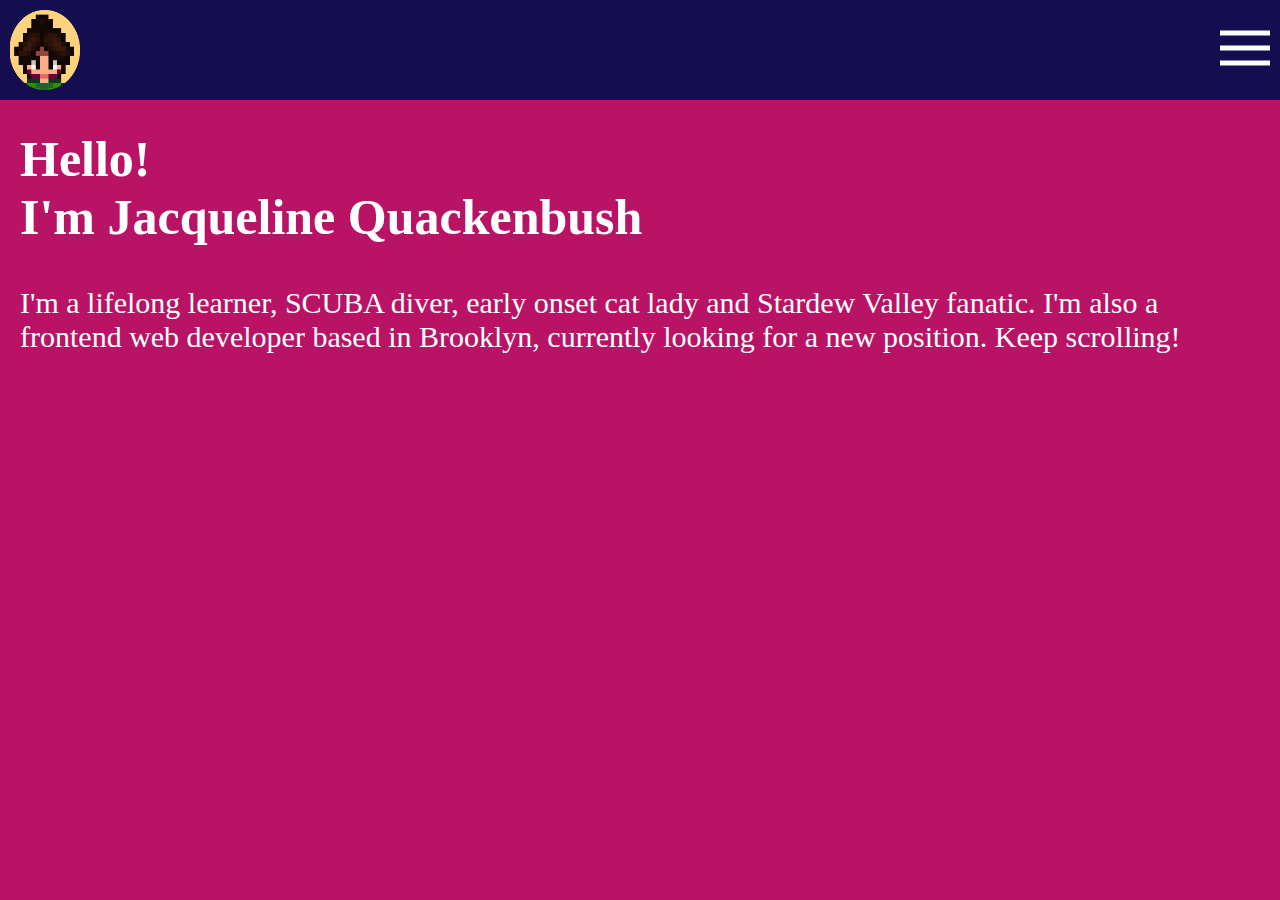
==== index.html @ f61db89d "added card element to projects pg" ====
<!DOCTYPE html>
<html lang="en">
<head>
    <meta charset="UTF-8">
    <meta http-equiv="X-UA-Compatible" content="IE=edge">
    <meta name="viewport" content="width=device-width, initial-scale=1.0">
    <link rel="stylesheet" href="style.css">
    <script src="index.js"></script>
    <title>Jacqueline Quackenbush</title>
</head>
<header>
    <div class="nav-bar">
    <img class ="nav-img" src="stardew_profile.png" alt="Stardew Valley Style Portrait">
    <nav class="nav-links" id="nav-links-container">
        <a href="index.html">Home</a>
        <a href="about.html">About</a>
        <a href="projects.html">Projects</a>
        <a href="contact.html">Contact</a>
    </nav>
    <a href="javascript:void(0);" class="menu-icon" id="menu-icon" onClick="toggleMenu()">
        <img src="menu-icon.png" alt="Menu Icon" />
    </a>
</div>
</header>
<body class="body">
    <div class="text" id="homepage-text">
    <h1>
        Hello! 
        <br>
        I'm Jacqueline Quackenbush
    </h1>
    <p>I'm a lifelong learner, SCUBA diver, early onset cat lady and Stardew
        Valley fanatic. I'm also a frontend web developer based
        in Brooklyn, currently looking for a new position.
        Keep scrolling!
    </p>
</div>
</body>
</html>
---- style.css ----
* {
    box-sizing: border-box;
    margin: 0;
    padding: 0;
    color: white;
}

body {
    background-color: #b81365;
}

.menu-icon {
    filter: invert(1);
}


.nav-bar {
    display: flex;
    flex-direction: row;
    justify-content: space-between;
    align-items: center;
    width: 100%;
    height: 100px;
    background-color: #140d4f;
}

#nav-links-container {
    display: none;
    margin-top: 100px;
}

.nav-img {
    height: 80px;
    width: 80px;
    padding-left: 10px;
}

.menu-icon {
    padding-right: 10px;
}

/* .close-icon {
    display: none;
}

.close-icon.active {
    display: inline-block;
} */

#nav-links-container.active {
    display: flex;
    flex-direction: column;
    align-items: center;
    position: absolute;
    left: 0;
    top: 0;
    width: 100%;
    height: 100%;
    background-color: #140d4f;
    
}

.nav-links.active a {
    text-decoration: none;
    padding: 30px;
    font-size: 30px;
}

#homepage-text h1 {
    font-size: 50px;
    padding: 20px;
    padding-top: 30px;
}

#homepage-text p {
    font-size: 30px;
    padding: 20px;
}

/* h1 {
    font-size: 40px;
    padding: 20px;
}

p {
    font-size: 20px;
    padding: 20px; 
} */

/* Projects Page */

#project-card-container {
    display: flex;
    flex-direction: column;
    align-items: center;
}

.card {
    background-color: #140d4f;
    box-shadow: 0 4px 8px 0 rgba(0, 0, 0, 0.2);
    width: 300px;
    height: 300px;
    margin: 15px;
    text-align: center;

}

#mars-photo {
    width: 100%;
    height: 50%;
}

.github-logo {
    height: 20px;
    width: 20px;
    filter: invert(1);
   
}

.globe-icon {
    height: 20px;
    width: 20px;
    filter: invert(1);
   
}

.project-icons {
    display: flex;
    flex-direction: row;
    justify-content: space-evenly;
    margin: 10px;
}

.card h1 {
    font-size: 20px;
    padding: 10px;
}
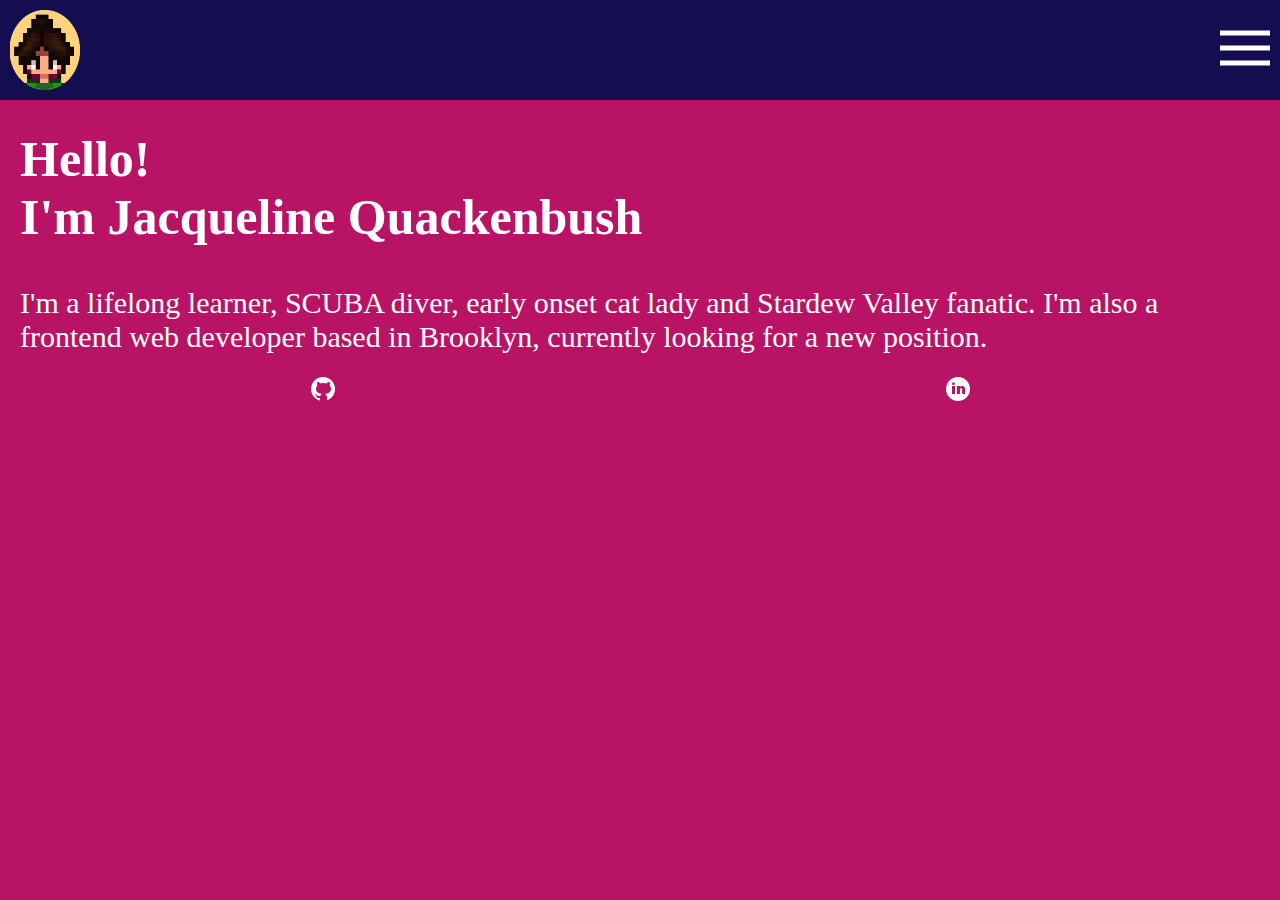
==== commit 3e8e5bfc: "remvd contact pg, added sm icons to home" ====
--- a/index.html
+++ b/index.html
@@ -15,7 +15,6 @@
         <a href="index.html">Home</a>
         <a href="about.html">About</a>
         <a href="projects.html">Projects</a>
-        <a href="contact.html">Contact</a>
     </nav>
     <a href="javascript:void(0);" class="menu-icon" id="menu-icon" onClick="toggleMenu()">
         <img src="menu-icon.png" alt="Menu Icon" />
@@ -32,8 +31,15 @@
     <p>I'm a lifelong learner, SCUBA diver, early onset cat lady and Stardew
         Valley fanatic. I'm also a frontend web developer based
         in Brooklyn, currently looking for a new position.
-        Keep scrolling!
     </p>
+    <div class="contact-icons-container">
+        <a href="https://github.com/JacquelineQ" target="_blank" class="github-logo">
+            <img src="github-icon.png" alt="github logo">
+        </a>
+        <a href="https://www.linkedin.com/in/jacqueline-quackenbush89/" target="_blank" class="linkedin-logo">
+            <img src="linkedin-icon.png" alt="linked logo link">
+        </a>
+    </div>
 </div>
 </body>
 </html>--- a/style.css
+++ b/style.css
@@ -77,7 +77,7 @@
     padding: 20px;
 }
 
-/* h1 {
+h1 {
     font-size: 40px;
     padding: 20px;
 }
@@ -85,7 +85,20 @@
 p {
     font-size: 20px;
     padding: 20px; 
-} */
+}
+
+a.linkedin-logo {
+    filter: invert(1);
+  
+}
+
+
+
+.contact-icons-container {
+    display: flex;
+    flex-direction: row;
+    justify-content: space-around;
+}
 
 /* Projects Page */
 
@@ -105,6 +118,7 @@
 
 }
 
+
 #mars-photo {
     width: 100%;
     height: 50%;
@@ -117,6 +131,8 @@
    
 }
 
+
+
 .globe-icon {
     height: 20px;
     width: 20px;
@@ -128,11 +144,17 @@
     display: flex;
     flex-direction: row;
     justify-content: space-evenly;
-    margin: 10px;
+    align-items: center;
 }
 
 .card h1 {
-    font-size: 20px;
-    padding: 10px;
+    font-size: 18px;
+    font-weight: bold;
+    margin: 0;
+    padding: 0;
+    
 }
 
+.card p {
+    font-size: 15px;
+}
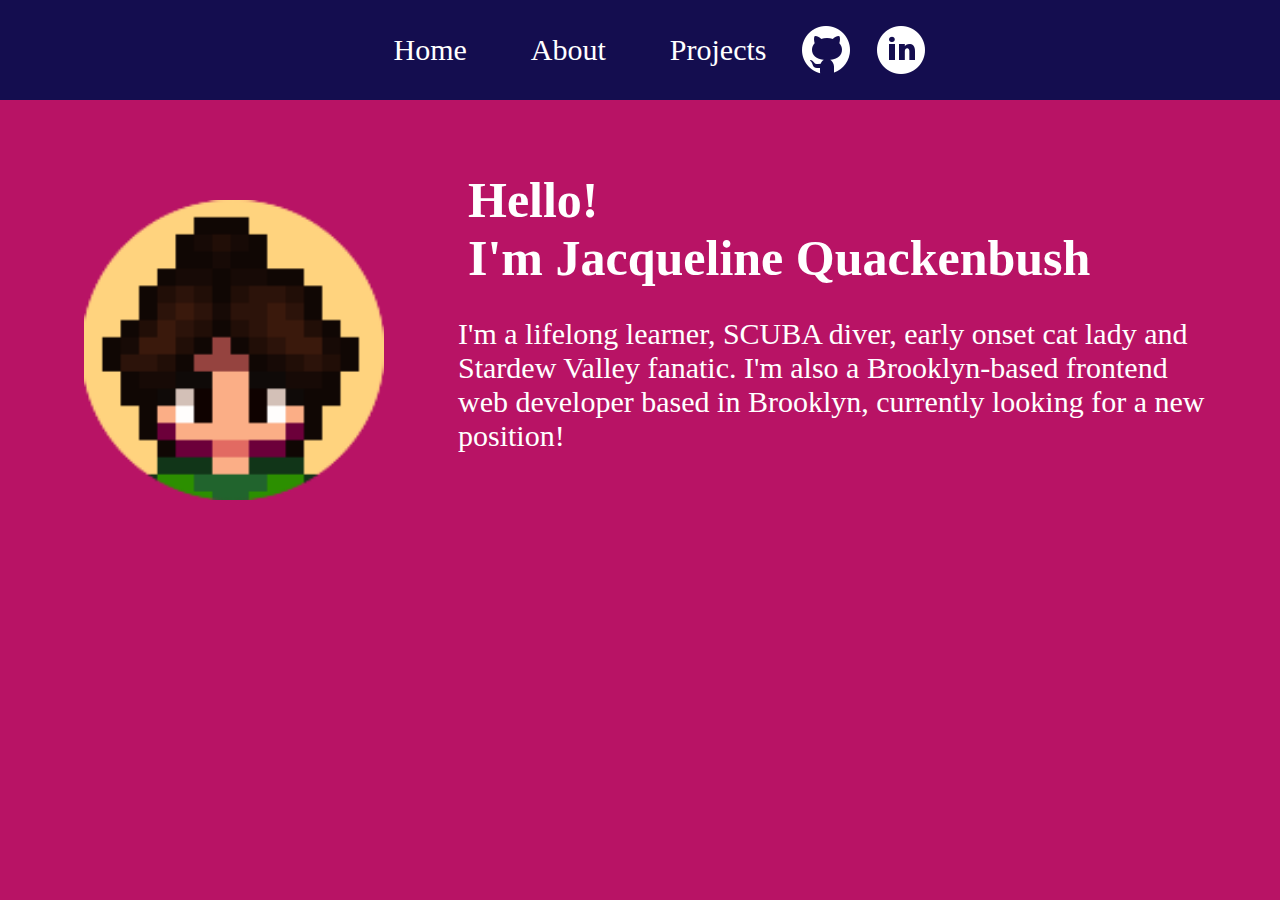
==== commit 4a5f3dea: "added media queries for desktop view" ====
--- a/index.html
+++ b/index.html
@@ -16,12 +16,24 @@
         <a href="about.html">About</a>
         <a href="projects.html">Projects</a>
     </nav>
+    <div class="contact-icons-container" id="nav-contact-icons-container">
+        <a href="https://github.com/JacquelineQ" target="_blank" class="github-logo" id="nav-github-logo">
+            <img src="large-github-icon.png" alt="github logo">
+        </a>
+        <a href="https://www.linkedin.com/in/jacqueline-quackenbush89/" target="_blank" class="linkedin-logo" id="nav-linkedin-logo">
+            <img src="large-linkedin-icon.png" alt="linked logo link">
+        </a>
+    </div>
     <a href="javascript:void(0);" class="menu-icon" id="menu-icon" onClick="toggleMenu()">
         <img src="menu-icon.png" alt="Menu Icon" />
     </a>
 </div>
 </header>
-<body class="body">
+<body>
+    <div class="homepage-body-container">
+    <div class="body-image">
+    <img src="stardew_profile.png" alt="Stardew Valley style portrait" class="large-profile-img">
+    </div>
     <div class="text" id="homepage-text">
     <h1>
         Hello! 
@@ -29,17 +41,18 @@
         I'm Jacqueline Quackenbush
     </h1>
     <p>I'm a lifelong learner, SCUBA diver, early onset cat lady and Stardew
-        Valley fanatic. I'm also a frontend web developer based
-        in Brooklyn, currently looking for a new position.
+        Valley fanatic. I'm also a Brooklyn-based frontend web developer based
+        in Brooklyn, currently looking for a new position!
     </p>
-    <div class="contact-icons-container">
-        <a href="https://github.com/JacquelineQ" target="_blank" class="github-logo">
+    <div class="contact-icons-container" id="body-contact-icons-container">
+        <a href="https://github.com/JacquelineQ" target="_blank" class="github-logo" id="body-github-logo">
             <img src="github-icon.png" alt="github logo">
         </a>
-        <a href="https://www.linkedin.com/in/jacqueline-quackenbush89/" target="_blank" class="linkedin-logo">
+        <a href="https://www.linkedin.com/in/jacqueline-quackenbush89/" target="_blank" class="linkedin-logo" id="body-linkedin-logo">
             <img src="linkedin-icon.png" alt="linked logo link">
         </a>
     </div>
 </div>
+</div>
 </body>
 </html>--- a/style.css
+++ b/style.css
@@ -8,6 +8,12 @@
 body {
     background-color: #b81365;
 }
+
+#nav-contact-icons-container {
+    /*does not display contact icons in navbar on mobile*/
+    display: none;
+}
+
 
 .menu-icon {
     filter: invert(1);
@@ -74,17 +80,21 @@
 
 #homepage-text p {
     font-size: 30px;
-    padding: 20px;
+    padding: 10px;
+}
+
+.large-profile-img {
+    display: none;
 }
 
 h1 {
-    font-size: 40px;
-    padding: 20px;
+    font-size: 30px;
+    padding: 10px;
 }
 
 p {
     font-size: 20px;
-    padding: 20px; 
+    padding: 10px; 
 }
 
 a.linkedin-logo {
@@ -92,15 +102,32 @@
   
 }
 
-
-
-.contact-icons-container {
+#body-github-logo {
+    height: 20px;
+    width: 20px;
+    filter: invert(1);
+   
+}
+
+
+
+#body-contact-icons-container {
     display: flex;
     flex-direction: row;
     justify-content: space-around;
 }
 
 /* Projects Page */
+
+div.project-page-container {
+    display: flex;
+    flex-direction: column;
+    align-items: center;
+}
+
+div.project-page-container h1{
+    padding: 10px;
+}
 
 #project-card-container {
     display: flex;
@@ -112,10 +139,16 @@
     background-color: #140d4f;
     box-shadow: 0 4px 8px 0 rgba(0, 0, 0, 0.2);
     width: 300px;
-    height: 300px;
+    height: 400px;
     margin: 15px;
     text-align: center;
 
+}
+
+.github-logo {
+    filter: invert(1);
+    height: 30px;
+    width: 30px;
 }
 
 
@@ -124,18 +157,10 @@
     height: 50%;
 }
 
-.github-logo {
-    height: 20px;
-    width: 20px;
-    filter: invert(1);
-   
-}
-
-
 
 .globe-icon {
-    height: 20px;
-    width: 20px;
+    height: 30px;
+    width: 30px;
     filter: invert(1);
    
 }
@@ -145,6 +170,7 @@
     flex-direction: row;
     justify-content: space-evenly;
     align-items: center;
+    margin-top: 10px;
 }
 
 .card h1 {
@@ -158,3 +184,108 @@
 .card p {
     font-size: 15px;
 }
+
+@media only screen and (min-width: 750px) {
+    /* 991px has become standard since use by bootstrap */
+
+    /* small nav-img should not display */
+    .nav-img {
+        display: none;
+    }
+
+    /* menu icon should not display */
+    .menu-icon {
+        display: none;
+    }
+
+    .nav-bar {
+        display: flex;
+        justify-content: center;
+    }
+
+    /* Nav menu items should appear horizontally across navbar */
+    #nav-links-container {
+        display: inline-block;
+        
+        /* justify-content: flex-end; */
+        margin-top: 0;
+    }
+    .nav-links a {
+    text-decoration: none;
+    padding: 30px;
+    font-size: 30px;
+    /* align-items: flex-end; */
+    }
+
+    /*contact icons in body should no display but nav contact icons should*/
+    #body-contact-icons-container {
+        display: none;
+       
+    }
+
+    #nav-contact-icons-container {
+        display: flex;
+        flex-direction: row;
+        align-content: center;
+        
+    }
+
+    #nav-github-logo {
+        filter: invert(1);
+        height: 60px;
+        width: 60px;
+        padding-bottom: 30px;
+        padding-right: 15px;
+    }
+
+    #nav-linkedin-logo {
+        height: 60px;
+        width: 60px;
+        padding-bottom: 30px;
+        padding-left: 15px;
+    }
+
+    /*Contact icons work for now but cant make them bigger, should probably download larger ones and replace them*/
+
+    .large-profile-img {
+        display: inline-flex;
+        height: 300px;
+        width: 300px;
+        margin-top: 100px;
+        margin-left: 20px;
+    }
+
+    /*Profile img was cut off on sides, should retake to make totally round*/
+
+    .homepage-body-container {
+        display: flex;
+        flex-direction: row;
+        justify-content: space-evenly;
+        align-items: center;
+    }
+
+    #homepage-text {
+        width: 60%;
+        margin-left: 0;
+
+    }
+
+    div.about-text-container {
+        display: flex;
+        flex-direction: column;
+        align-items: center;
+    }
+
+    div.about-text-container h1 {
+        font-size: 40px;
+    }
+
+    div.about-text-container p {
+        width: 60%;
+        font-size: 20px;
+        line-height: 40px;
+        
+    }
+
+ 
+}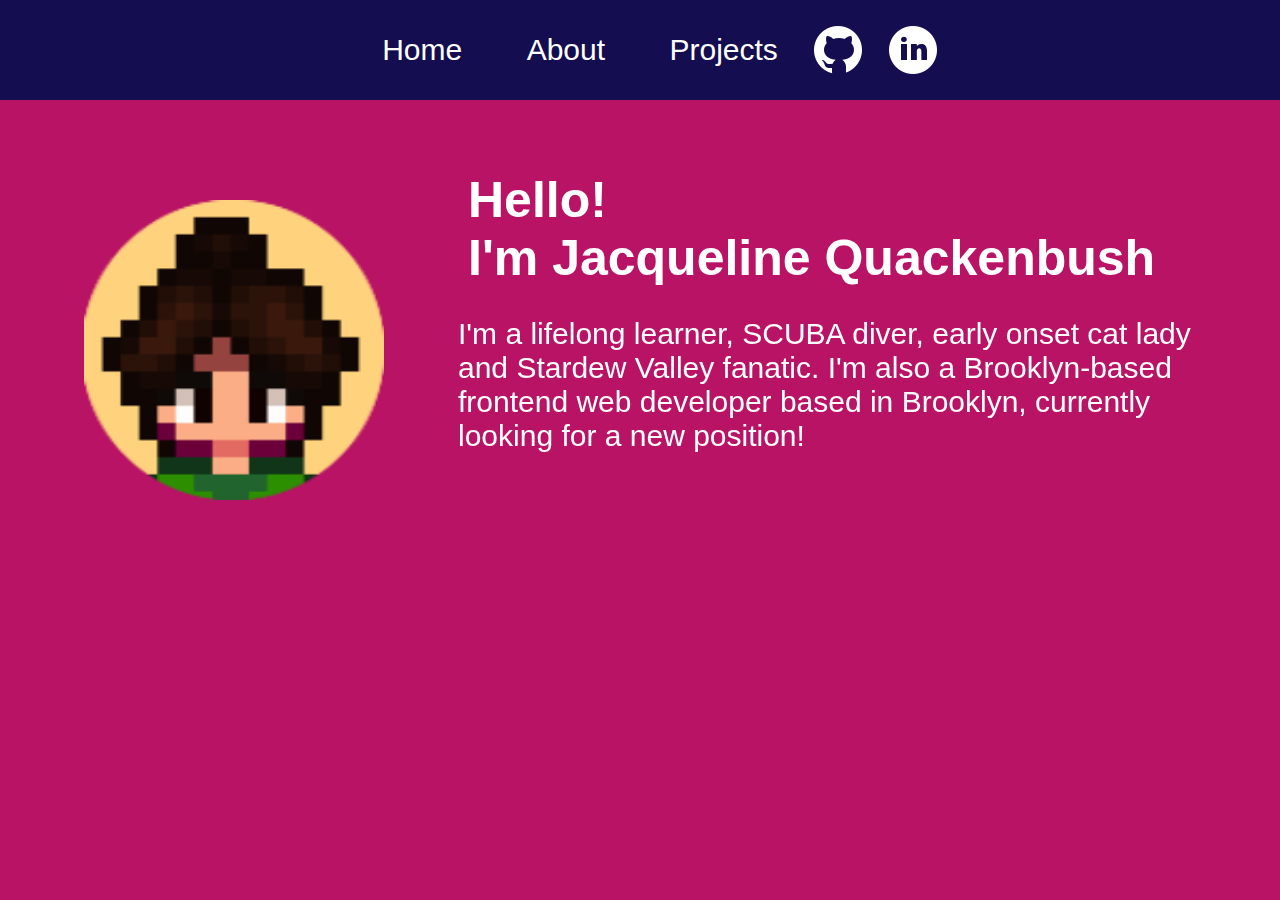
==== commit fda3fd16: "customized aos settings" ====
--- a/index.html
+++ b/index.html
@@ -6,6 +6,7 @@
     <meta name="viewport" content="width=device-width, initial-scale=1.0">
     <link rel="stylesheet" href="style.css">
     <script src="index.js"></script>
+    <link rel="stylesheet" href="https://unpkg.com/aos@next/dist/aos.css" />
     <title>Jacqueline Quackenbush</title>
 </head>
 <header>
@@ -32,15 +33,15 @@
 <body>
     <div class="homepage-body-container">
     <div class="body-image">
-    <img src="stardew_profile.png" alt="Stardew Valley style portrait" class="large-profile-img">
+    <img src="stardew_profile.png" alt="Stardew Valley style portrait" class="large-profile-img" data-aos="flip-right">
     </div>
     <div class="text" id="homepage-text">
-    <h1>
+    <h1 data-aos="slide-left" >
         Hello! 
         <br>
         I'm Jacqueline Quackenbush
     </h1>
-    <p>I'm a lifelong learner, SCUBA diver, early onset cat lady and Stardew
+    <p data-aos="slide-up">I'm a lifelong learner, SCUBA diver, early onset cat lady and Stardew
         Valley fanatic. I'm also a Brooklyn-based frontend web developer based
         in Brooklyn, currently looking for a new position!
     </p>
@@ -54,5 +55,9 @@
     </div>
 </div>
 </div>
+<script src="https://unpkg.com/aos@next/dist/aos.js"></script>
+<script>
+  AOS.init();
+</script>
 </body>
 </html>--- a/style.css
+++ b/style.css
@@ -3,6 +3,7 @@
     margin: 0;
     padding: 0;
     color: white;
+    font-family: Arial, Helvetica, sans-serif;
 }
 
 body {
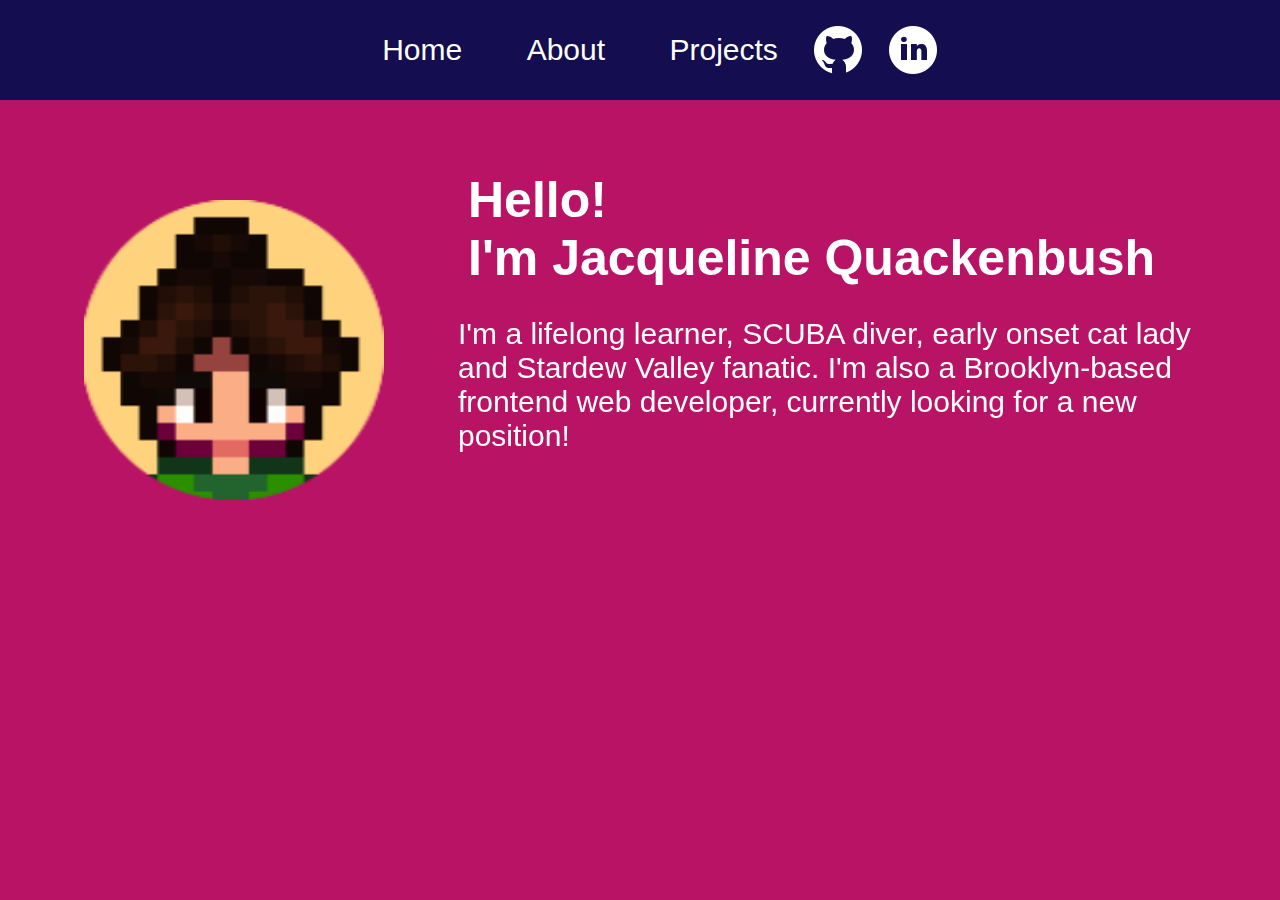
==== commit 4434e3d6: "alter aos duration and txt on hmpg" ====
--- a/index.html
+++ b/index.html
@@ -33,17 +33,16 @@
 <body>
     <div class="homepage-body-container">
     <div class="body-image">
-    <img src="stardew_profile.png" alt="Stardew Valley style portrait" class="large-profile-img" data-aos="flip-right">
+    <img src="stardew_profile.png" alt="Stardew Valley style portrait" class="large-profile-img" data-aos="flip-right" data-aos-duration="1000">
     </div>
     <div class="text" id="homepage-text">
-    <h1 data-aos="slide-left" >
+    <h1 data-aos="slide-left" data-aos-duration="800">
         Hello! 
         <br>
         I'm Jacqueline Quackenbush
     </h1>
-    <p data-aos="slide-up">I'm a lifelong learner, SCUBA diver, early onset cat lady and Stardew
-        Valley fanatic. I'm also a Brooklyn-based frontend web developer based
-        in Brooklyn, currently looking for a new position!
+    <p data-aos="slide-up" data-aos-duration="1000">I'm a lifelong learner, SCUBA diver, early onset cat lady and Stardew
+        Valley fanatic. I'm also a Brooklyn-based frontend web developer, currently looking for a new position!
     </p>
     <div class="contact-icons-container" id="body-contact-icons-container">
         <a href="https://github.com/JacquelineQ" target="_blank" class="github-logo" id="body-github-logo">
--- a/style.css
+++ b/style.css
@@ -13,6 +13,7 @@
 #nav-contact-icons-container {
     /*does not display contact icons in navbar on mobile*/
     display: none;
+    
 }
 
 
@@ -29,11 +30,14 @@
     width: 100%;
     height: 100px;
     background-color: #140d4f;
+    
 }
 
 #nav-links-container {
     display: none;
     margin-top: 100px;
+    z-index: 100;
+  
 }
 
 .nav-img {
@@ -67,6 +71,13 @@
     
 }
 
+#about-text-container {
+    display: flex;
+    flex-direction: column;
+    justify-content: center;
+    align-items: center;
+}
+
 .nav-links.active a {
     text-decoration: none;
     padding: 30px;
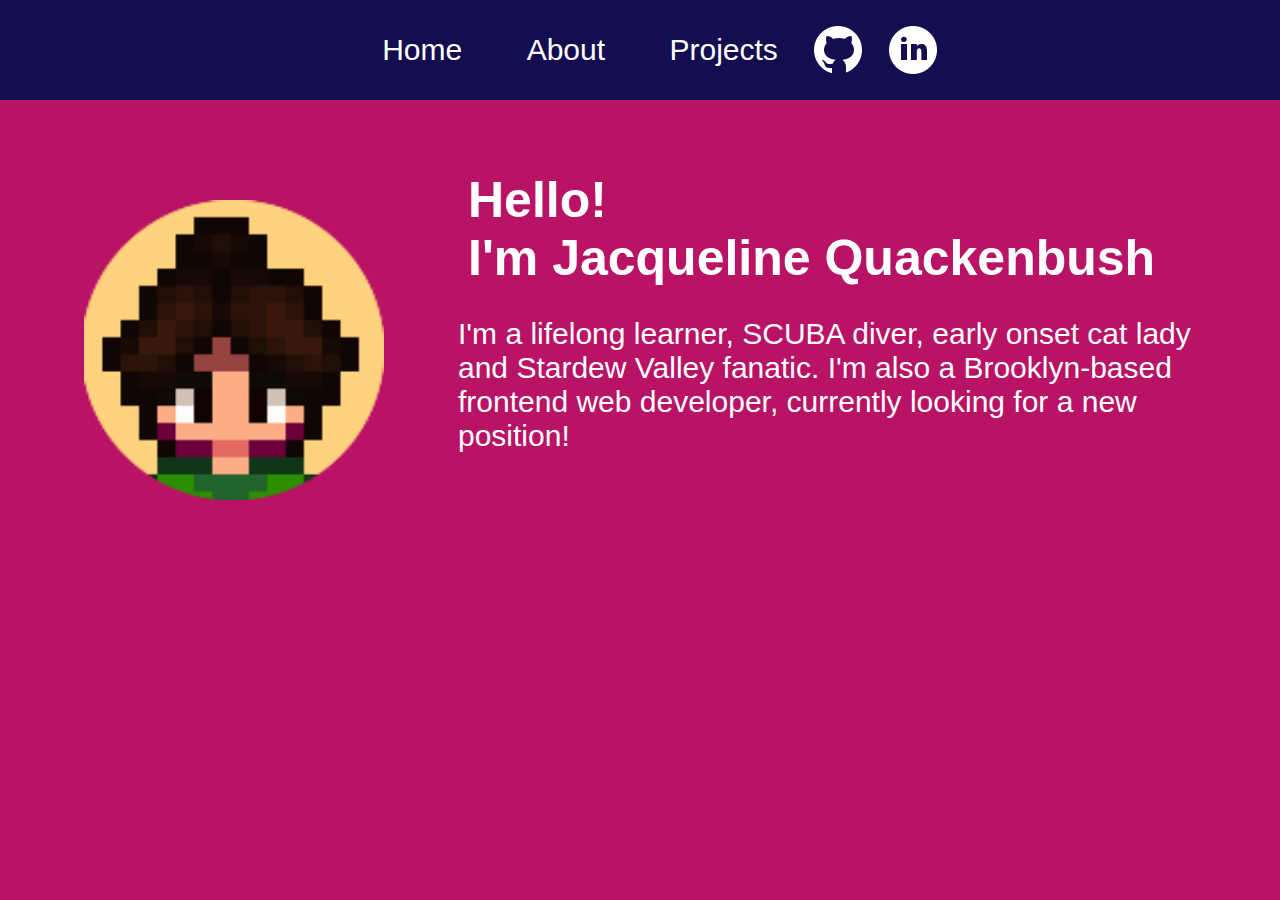
==== commit fb1ec8cc: "Removed AOS library" ====
--- a/index.html
+++ b/index.html
@@ -6,7 +6,6 @@
     <meta name="viewport" content="width=device-width, initial-scale=1.0">
     <link rel="stylesheet" href="style.css">
     <script src="index.js"></script>
-    <link rel="stylesheet" href="https://unpkg.com/aos@next/dist/aos.css" />
     <title>Jacqueline Quackenbush</title>
 </head>
 <header>
@@ -33,15 +32,15 @@
 <body>
     <div class="homepage-body-container">
     <div class="body-image">
-    <img src="stardew_profile.png" alt="Stardew Valley style portrait" class="large-profile-img" data-aos="flip-right" data-aos-duration="1000">
+    <img src="stardew_profile.png" alt="Stardew Valley style portrait" class="large-profile-img">
     </div>
     <div class="text" id="homepage-text">
-    <h1 data-aos="slide-left" data-aos-duration="800">
+    <h1>
         Hello! 
         <br>
         I'm Jacqueline Quackenbush
     </h1>
-    <p data-aos="slide-up" data-aos-duration="1000">I'm a lifelong learner, SCUBA diver, early onset cat lady and Stardew
+    <p>I'm a lifelong learner, SCUBA diver, early onset cat lady and Stardew
         Valley fanatic. I'm also a Brooklyn-based frontend web developer, currently looking for a new position!
     </p>
     <div class="contact-icons-container" id="body-contact-icons-container">
@@ -54,9 +53,5 @@
     </div>
 </div>
 </div>
-<script src="https://unpkg.com/aos@next/dist/aos.js"></script>
-<script>
-  AOS.init();
-</script>
 </body>
 </html>